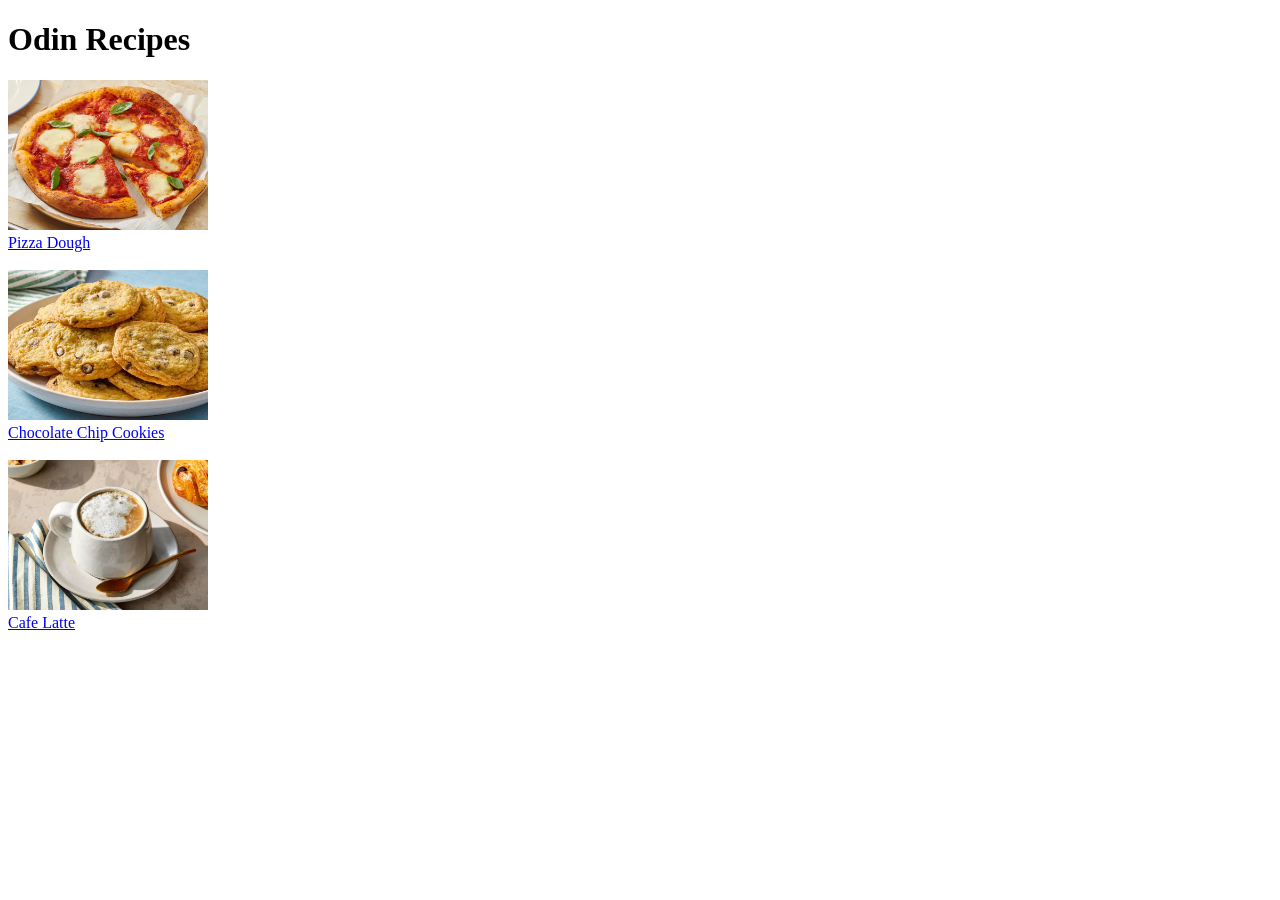
==== index.html @ c8f5e39d "Build baseline recipes project Make homepg, recipes pg, and add imgs to webpage" ====
<!DOCTYPE html>
<html lang="en">
<head>
    <meta charset="UTF-8">
    <meta name="viewport" content="width=device-width, initial-scale=1.0">
    <title>Odin Recipes</title>
</head>
<body>
    <h1>Odin Recipes</h1>
    <a href="recipes/pizza-dough.html" target="_blank"><img src="recipes/pizzadoughimg.webp" alt="Image of amazing pizza dough topped with sauce, cheese, and other toppings" width="200"></a><br>
    <a href="recipes/pizza-dough.html" target="_blank">Pizza Dough</a><br><br>
    <a href="recipes/cc-cookies.html" target="_blank"><img src="recipes/cccookiesimg.webp" alt="Image of delicious chocolate chip cookies" width="200"><br>
    <a href="recipes/cc-cookies.html" target="_blank">Chocolate Chip Cookies</a><br><br>
    <a href="recipes/cafelatte.html" target="_blank"><img src="recipes/cafelatte.webp" alt="Image of a beautiful cafe latte" width="200"></a><br>
    <a href="recipes/cafelatte.html" target="_blank">Cafe Latte</a>
</body>
</html>
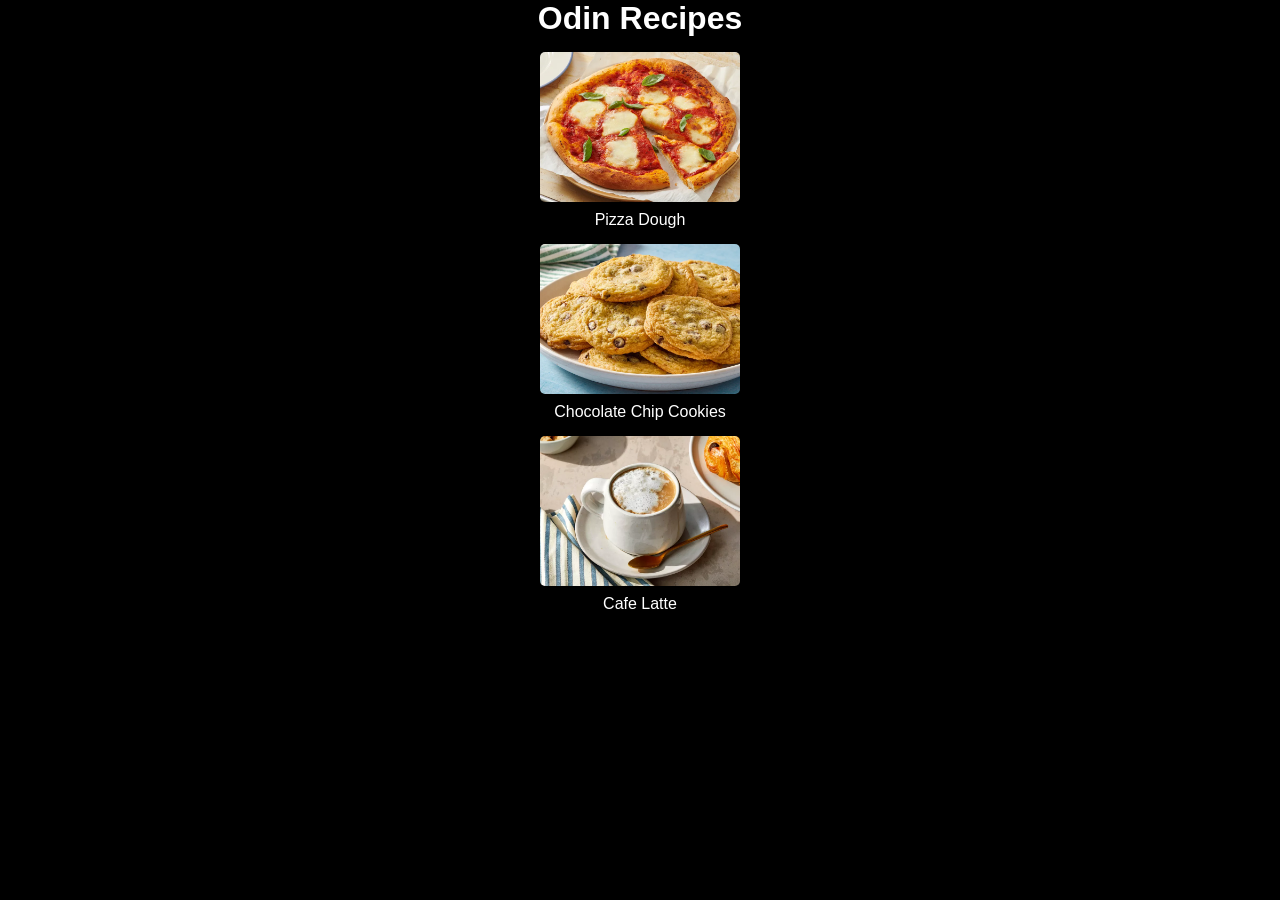
==== commit 24b48a5b: "Stylize home page w new css" ====
--- a/index.html
+++ b/index.html
@@ -4,14 +4,29 @@
     <meta charset="UTF-8">
     <meta name="viewport" content="width=device-width, initial-scale=1.0">
     <title>Odin Recipes</title>
+    <link rel="stylesheet" href="style.css">
 </head>
 <body>
-    <h1>Odin Recipes</h1>
-    <a href="recipes/pizza-dough.html" target="_blank"><img src="recipes/pizzadoughimg.webp" alt="Image of amazing pizza dough topped with sauce, cheese, and other toppings" width="200"></a><br>
-    <a href="recipes/pizza-dough.html" target="_blank">Pizza Dough</a><br><br>
-    <a href="recipes/cc-cookies.html" target="_blank"><img src="recipes/cccookiesimg.webp" alt="Image of delicious chocolate chip cookies" width="200"><br>
-    <a href="recipes/cc-cookies.html" target="_blank">Chocolate Chip Cookies</a><br><br>
-    <a href="recipes/cafelatte.html" target="_blank"><img src="recipes/cafelatte.webp" alt="Image of a beautiful cafe latte" width="200"></a><br>
-    <a href="recipes/cafelatte.html" target="_blank">Cafe Latte</a>
+    <div>
+        <h1>Odin Recipes</h1>
+        <div>
+            <img src="recipes/pizzadoughimg.webp" width="200px">
+            <div>
+                <a href="recipes/pizza-dough.html" target="_blank">Pizza Dough</a>
+            </div>
+        </div>
+        <div>
+            <img src="recipes/cccookiesimg.webp" width="200px">
+            <div>
+                <a href="recipes/cc-cookies.html" target="_blank">Chocolate Chip Cookies</a>
+            </div>
+        </div>
+        <div>
+            <img src="recipes/cafelatte.webp" width="200px">
+            <div>
+                <a href="recipes/cafelatte.html" target="_blank">Cafe Latte</a>
+            </div>
+        </div>
+    </div>
 </body>
 </html>
--- a/style.css
+++ b/style.css
@@ -0,0 +1,23 @@
+* {
+    background:black;
+    box-sizing:border-box;
+    padding:0px;
+    margin:0px;
+    font-family:Verdana, Geneva, Tahoma, sans-serif;
+    text-decoration:none;
+    color:white;
+}
+h1 {
+    text-align:center;
+    margin-bottom:10px;
+}
+div div {
+    width:50%;
+    margin: 0 auto;
+    text-align:center;
+    padding:5px;
+}
+div div img {
+    border-radius: 5px;
+    border: hidden;
+}
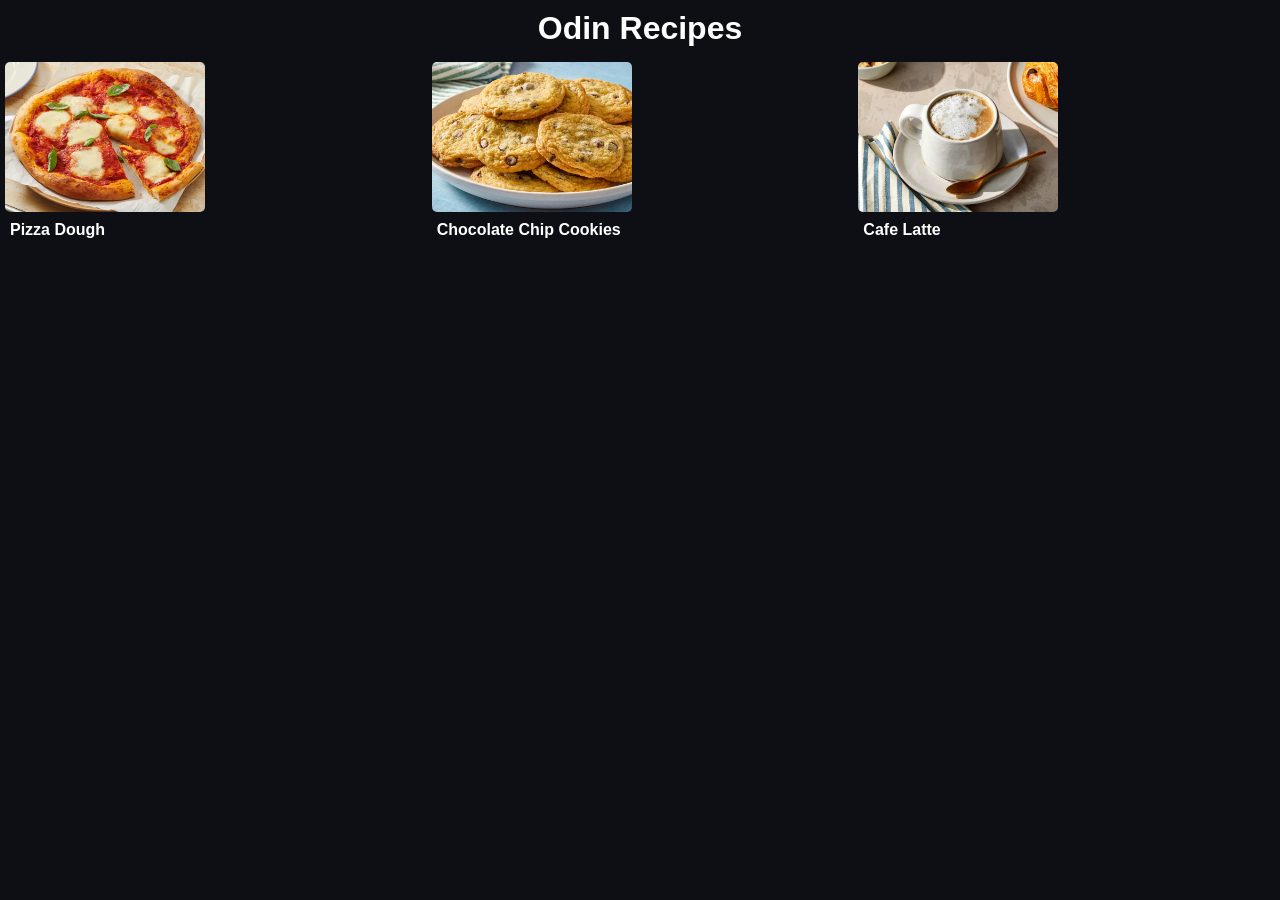
==== commit 0df665ed: "Stylize pages, not finished" ====
--- a/index.html
+++ b/index.html
@@ -7,24 +7,24 @@
     <link rel="stylesheet" href="style.css">
 </head>
 <body>
+    <h1>Odin Recipes</h1>
     <div>
-        <h1>Odin Recipes</h1>
         <div>
             <img src="recipes/pizzadoughimg.webp" width="200px">
             <div>
-                <a href="recipes/pizza-dough.html" target="_blank">Pizza Dough</a>
+                <a href="recipes/pizza-dough.html"><b>Pizza Dough</b></a>
             </div>
         </div>
         <div>
             <img src="recipes/cccookiesimg.webp" width="200px">
             <div>
-                <a href="recipes/cc-cookies.html" target="_blank">Chocolate Chip Cookies</a>
+                <a href="recipes/cc-cookies.html"><b>Chocolate Chip Cookies</b></a>
             </div>
         </div>
         <div>
             <img src="recipes/cafelatte.webp" width="200px">
             <div>
-                <a href="recipes/cafelatte.html" target="_blank">Cafe Latte</a>
+                <a href="recipes/cafelatte.html"><b>Cafe Latte</b></a>
             </div>
         </div>
     </div>
--- a/style.css
+++ b/style.css
@@ -1,23 +1,32 @@
 * {
-    background:black;
+    background:#0e0e15;
     box-sizing:border-box;
-    padding:0px;
-    margin:0px;
+    padding:0;
+    margin:0;
     font-family:Verdana, Geneva, Tahoma, sans-serif;
     text-decoration:none;
     color:white;
 }
 h1 {
     text-align:center;
-    margin-bottom:10px;
+    margin:10px;
 }
-div div {
-    width:50%;
+div {
+    display:flex;
+}
+div div{
+    display:inline;
+    width:100%;
     margin: 0 auto;
-    text-align:center;
-    padding:5px;
+    border:hidden;
+    border-radius:5px;
+    margin:5px;
 }
-div div img {
-    border-radius: 5px;
-    border: hidden;
+img {
+    display:inline-block;
+    margin:0 auto;
+    border-radius:5px;
+}
+div div div{
+    display:flex;
 }
